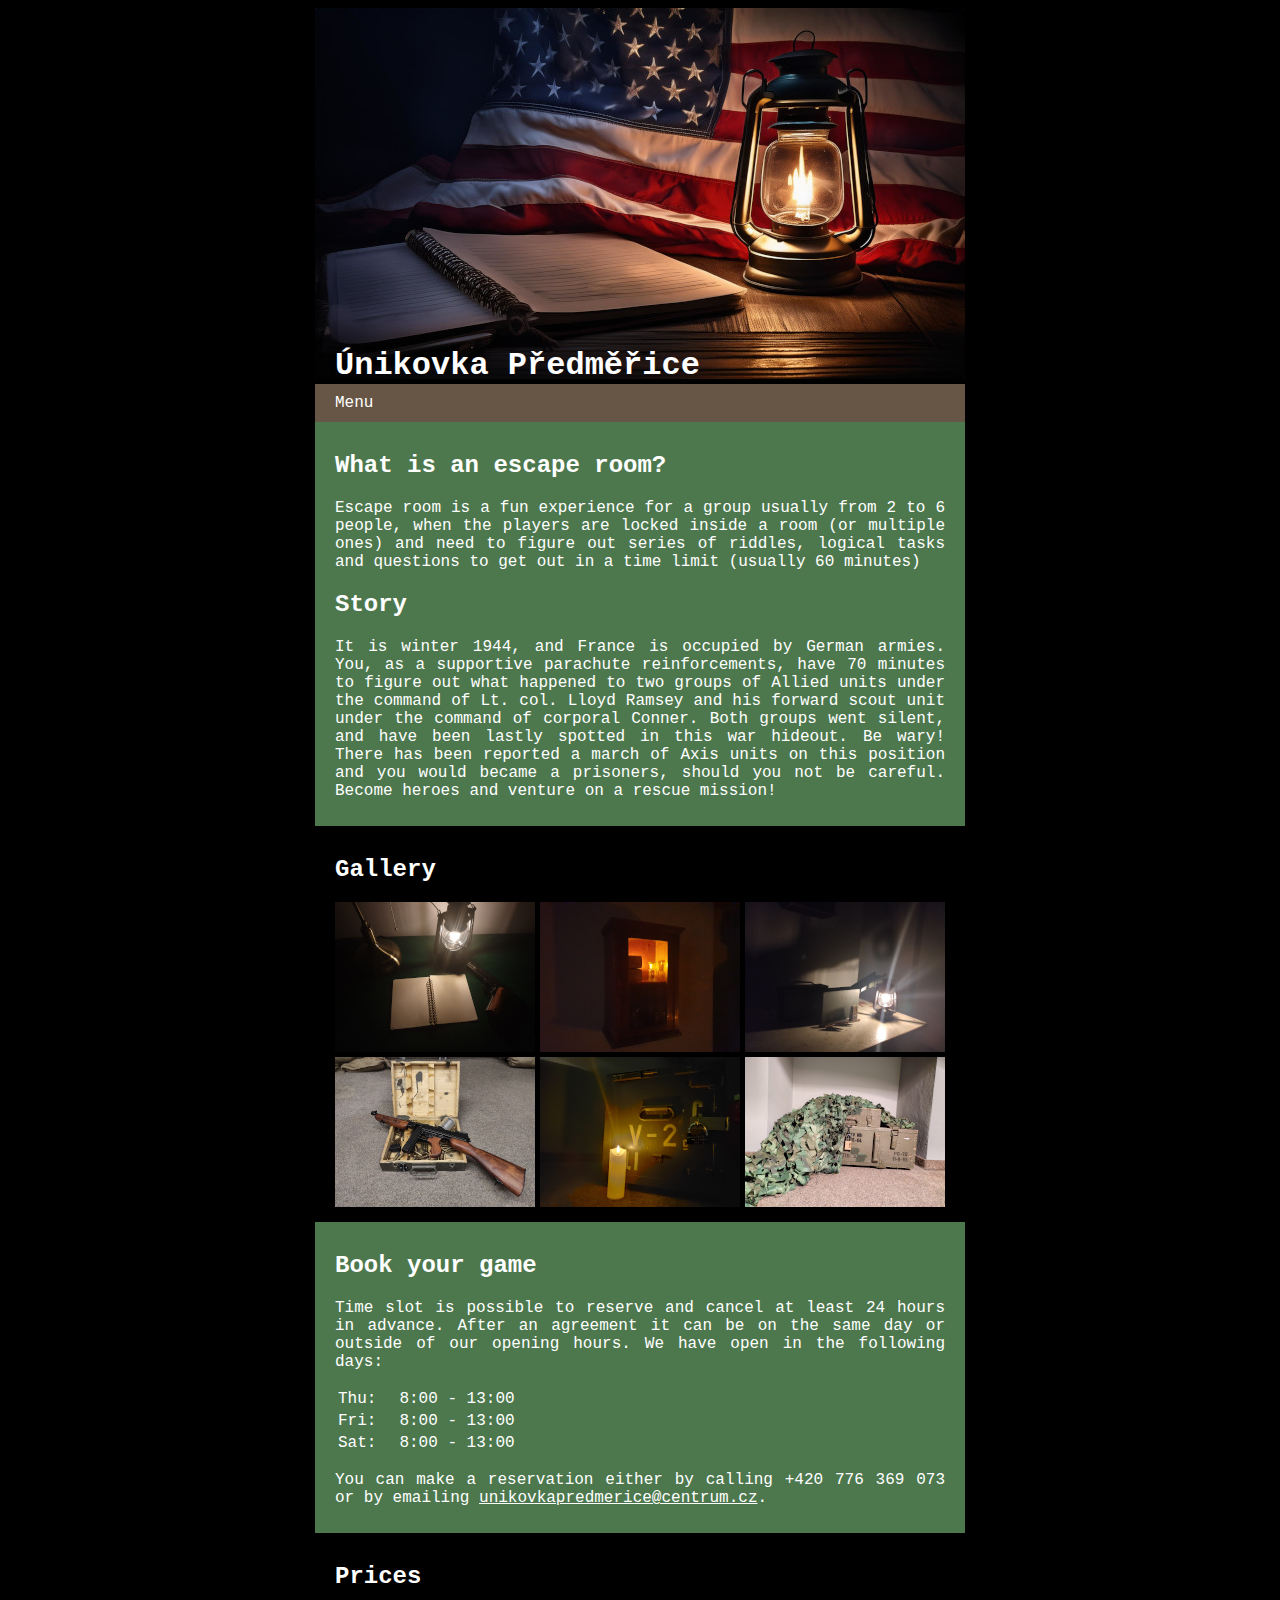
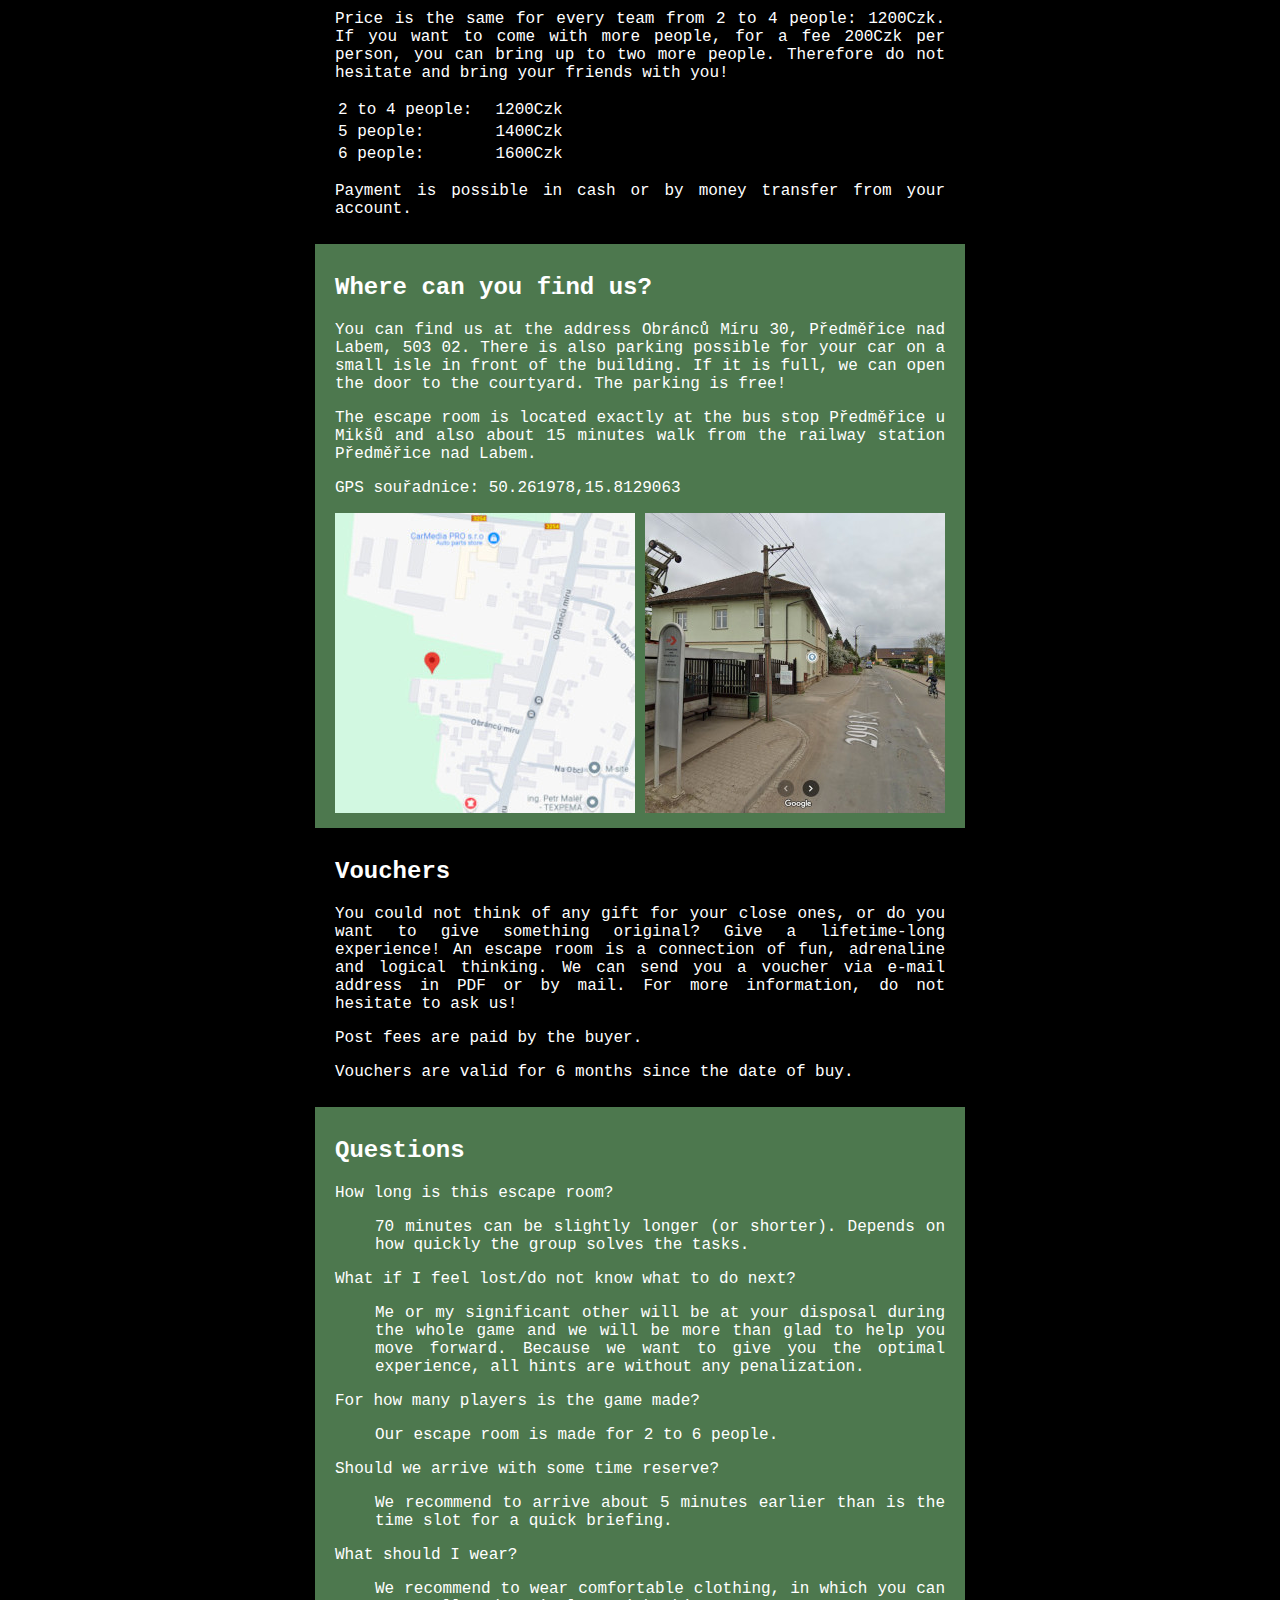
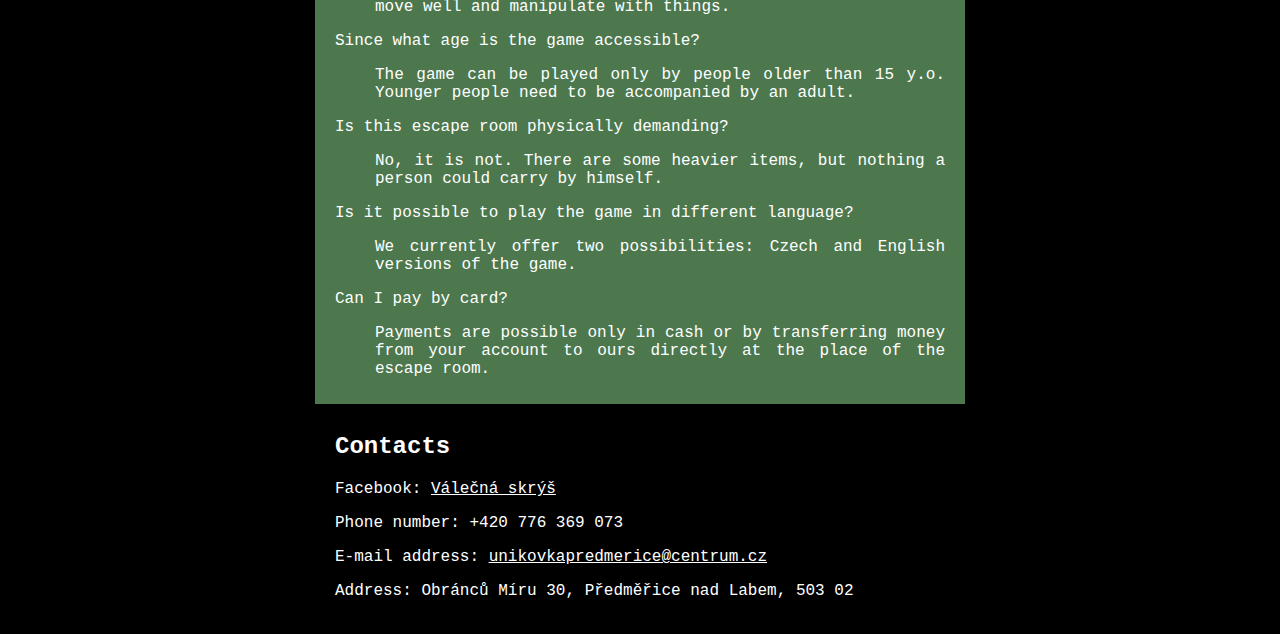
==== index_en.html @ 36e12fd3 "Version 1.0" ====
<!-- vi: set et sw=2 ts=2: -->
<!DOCTYPE html>
<html lang="cz">
<head>
  <meta charset="UTF-8">
  <meta name="viewport" content="width=device-width,initial-scale=1.0">
  <link rel="stylesheet" type="text/css" href="css/style.css">
  <script src="https://ajax.googleapis.com/ajax/libs/jquery/3.6.0/jquery.min.js"></script>
</head>
<body>
  <header>
    <a id="banner" href="#">
      <h1>Únikovka Předměřice</h1><img src="img/banner.jpg">
    </a>
    <nav>
      <a id="nav_home_trigger" href="#">Home</a>
      <ul id="nav_menu">
        <li id="nav_menu_trigger">Menu</li>
        <li class="nav_menu_item"><a href="#reservations">Book your game</a></li>
        <li class="nav_menu_item"><a href="#prices">Prices</a></li>
        <li class="nav_menu_item"><a href="#location">Where can you find us?</a></li>
        <li class="nav_menu_item"><a href="#vouchers">Vouchers</a></li>
        <li class="nav_menu_item"><a href="#questions">Questions</a></li>
        <li class="nav_menu_lang"><a href="index.html">Čeština<img src="img/flag_cz.svg"></a></li>
      </ul>
    </nav>
  </header>
  <main>
    <section id="about">
     <h2>What is an escape room?</h2>
     <p>Escape room is a fun experience for a group usually from 2 to 6 people,
     when the players are locked inside a room (or multiple ones) and need to
     figure out series of riddles, logical tasks and questions to get out in a
     time limit (usually 60 minutes)</p>
     <h2>Story</h2>
     <p>It is winter 1944, and France is occupied by German armies. You, as a
     supportive parachute reinforcements, have 70 minutes to figure out what
     happened to two groups of Allied units under the command of Lt. col. Lloyd
     Ramsey and his forward scout unit under the command of corporal Conner.
     Both groups went silent, and have been lastly spotted in this war hideout.
     Be wary! There has been reported a march of Axis units on this position
     and you would became a prisoners, should you not be careful. Become heroes
     and venture on a rescue mission!</p>
    </section>
    <section id="gallery">
      <h2>Gallery</h2>
      <ul id="gallery_list">
        <li><a href="img/gallery_1.jpg"><img src="img/thumbnails/gallery_1.jpg"/></a></li>
        <li><a href="img/gallery_2.jpg"><img src="img/thumbnails/gallery_2.jpg"/></a></li>
        <li><a href="img/gallery_3.jpg"><img src="img/thumbnails/gallery_3.jpg"/></a></li>
        <li><a href="img/gallery_4.jpg"><img src="img/thumbnails/gallery_4.jpg"/></a></li>
        <li><a href="img/gallery_5.jpg"><img src="img/thumbnails/gallery_5.jpg"/></a></li>
        <li><a href="img/gallery_6.jpg"><img src="img/thumbnails/gallery_6.jpg"/></a></li>
      </ul>
    </section>
    <section id="reservations">
      <h2>Book your game</h2>
      <p>Time slot is possible to reserve and cancel at least 24 hours in
      advance. After an agreement it can be on the same day or outside of our
      opening hours. We have open in the following days:</p>
      <table>
        <tr><td>Thu:</td><td class="reservation_times">8:00 - 13:00</td></tr>
        <tr><td>Fri:</td><td class="reservation_times">8:00 - 13:00</td></tr>
        <tr><td>Sat:</td><td class="reservation_times">8:00 - 13:00</td></tr>
      </table>
      <p>You can make a reservation either by calling  +420 776 369 073 or by emailing
      <a href="mailto:unikovkapredmerice@centrum.cz">unikovkapredmerice@centrum.cz</a>.</p>
    </section>
    <section id="prices">
      <h2>Prices</h2>
      <p>Price is the same for every team from 2 to 4 people: 1200Czk. If you
      want to come with more people, for a fee 200Czk per person, you can bring up
      to two more people. Therefore do not hesitate and bring your friends with
      you!</p>
      <table>
        <tr><td>2 to 4 people:</td><td class="prices_in_table">1200Czk</td></tr>
        <tr><td>5 people:     </td><td class="prices_in_table">1400Czk</td></tr>
        <tr><td>6 people:     </td><td class="prices_in_table">1600Czk</td></tr>
      </table>
     <p>Payment is possible in cash or by money transfer from your account.</p>
    </section>
    <section id="location">
      <h2>Where can you find us?</h2>
      <p>You can find us at the address Obránců Míru 30, Předměřice nad Labem,
      503 02. There is also parking possible for your car on a small isle in
      front of the building. If it is full, we can open the door to the
      courtyard.  The parking is free!</p>
      <p>The escape room is located exactly at the bus stop Předměřice u Mikšů
      and also about 15 minutes walk from the railway station Předměřice nad
      Labem.</p>
      <p>GPS souřadnice: 50.261978,15.8129063</p>
      <ul id="location_list">
        <li><a href="https://maps.app.goo.gl/WbaVgSseMsnko7hA8"><img src="img/thumbnails/location_map.jpg"></a></li>
        <li><a href="img/location_street.jpg"><img src="img/thumbnails/location_street.jpg"></a></li>
      </ul>
    </section>
    <section id="vouchers">
      <h2>Vouchers</h2>
      <p>You could not think of any gift for your close ones, or do you want to
      give something original? Give a lifetime-long experience! An escape room
      is a connection of fun, adrenaline and logical thinking. We can send you
      a voucher via e-mail address in PDF or by mail. For more information, do
      not hesitate to ask us!</p>
      <p>Post fees are paid by the buyer.</p>
      <p>Vouchers are valid for 6 months since the date of buy.</p>
    </section>
    <section id="questions">
      <h2>Questions</h2>
      <dl>
        <dt>How long is this escape room?</dt>
        <dd><p>70 minutes can be slightly longer (or shorter). Depends on how quickly the group solves the tasks.</p></dd>
        <dt>What if I feel lost/do not know what to do next?</dt>
        <dd><p>Me or my significant other will be at your disposal during the
          whole game and we will be more than glad to help you move forward.
          Because we want to give you the optimal experience, all hints are
          without any penalization.</p></dd>
        <dt>For how many players is the game made?</dt>
        <dd><p>Our escape room is made for 2 to 6 people.</p></dd>
        <dt>Should we arrive with some time reserve?</dt>
        <dd><p>We recommend to arrive about 5 minutes earlier than is the time slot for a quick briefing.</p></dd>
        <dt>What should I wear?</dt>
        <dd><p>We recommend to wear comfortable clothing, in which you can move well and manipulate with things.</p></dd>
        <dt>Since what age is the game accessible?</dt>
        <dd><p>The game can be played only by people older than 15 y.o. Younger people need to be accompanied by an adult.</p></dd>
        <dt>Is this escape room physically demanding?</dt>
        <dd><p>No, it is not. There are  some heavier items, but nothing a person could carry by himself.</p></dd>
        <dt>Is it possible to play the game in different language?</dt>
        <dd><p>We currently offer two possibilities: Czech and English versions of the game.</p></dd>
        <dt>Can I pay by card?</dt>
        <dd><p>Payments are possible only in cash or by transferring money from your account to ours directly at the place of the escape room.</p></dd>
      </dl>
    </section>
    <section id="contacts">
      <h2>Contacts</h2>
      <p>Facebook: <a href="https://www.facebook.com/search/top?q=válečná%20skrýš&locale=en_US">Válečná skrýš</a></p>
      <p>Phone number: +420 776 369 073</p>
      <p>E-mail address: <a href="mailto:unikovkapredmerice@centrum.cz">unikovkapredmerice@centrum.cz</a></p>
      <p>Address: Obránců Míru 30, Předměřice nad Labem, 503 02</p>
    </section>
  </main>
  <script src="js/script.js"></script>
</body>
</html>
---- css/style.css ----
*, *::before, *::after {
    box-sizing: border-box;
}

a {
    text-decoration: underline; color: inherit
}

body {
    display: flex; flex-direction: column;
    background: #000;
    color: #FFF;
    font-family: 'Courier New', monospace;
}
body > * {
    margin: auto;
    max-width: 650px;
    width: 100%;
}

header {
    width: 100%;
}
#banner {
    position: relative;
    display: inline-block;
}
#banner > h1 {
    position: absolute;
    bottom: 0px; left: 20px;
    margin: 0;
}
#banner > img {
    width: 100%;
}

#nav_home_trigger {
    display: none;
    position: fixed; top: 0;
    padding: 10px 20px;
    width: 650px;
    background-color: #000;
    text-decoration: none;
    background-color: #675645;
}

#nav_menu {
    display: flex; flex-direction: column;
    list-style: none; padding: 0; margin: 0;
    background-color: #675645;
}
#nav_menu_trigger {
    cursor: pointer;
    padding: 10px 20px;
}
.nav_menu_lang, .nav_menu_item {
    display: none;
}
#nav_home_trigger:hover, #nav_menu_trigger:hover, .nav_menu_item:hover, .nav_menu_lang:hover {
    background: #85776A;
}
.nav_home_trigger_visible, .nav_menu_item_visible {
    display: block;
}
.nav_menu_lang > a,
.nav_menu_item > a {
    display: flex; justify-content: space-between; align-content: center;
    padding: 10px 20px;
    text-decoration: none;
}
.nav_menu_lang > a > img {
    height: 20px;
}
section {
    text-align: justify; text-justify: inter-world;
    padding: 10px 20px;
}
main > section:nth-child(odd) {
    background: #4d784e;
}

#gallery_list, #location_list {
    display: flex; justify-content: space-between; flex-wrap: wrap;
    list-style: none; padding: 0; margin: 0;
}

.reservation_times, .prices_in_table {
    padding-left: 20px;
}
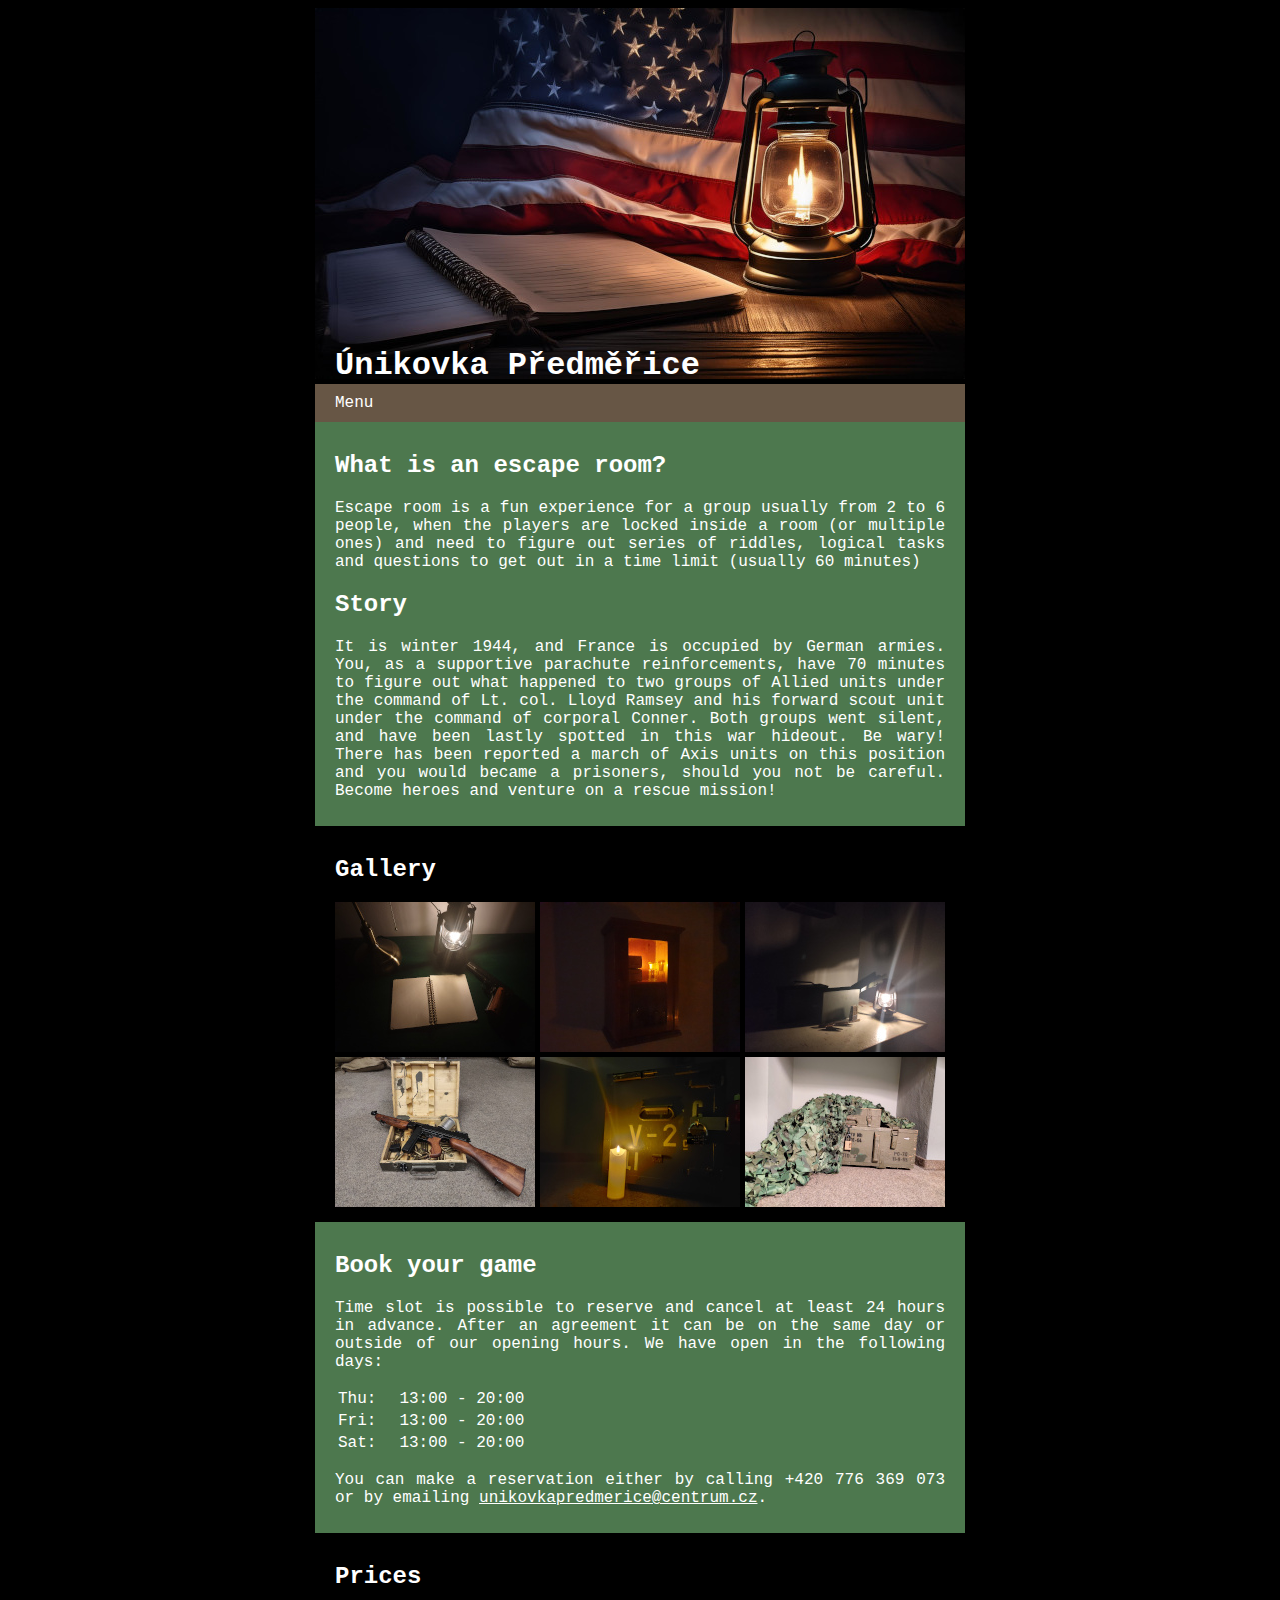
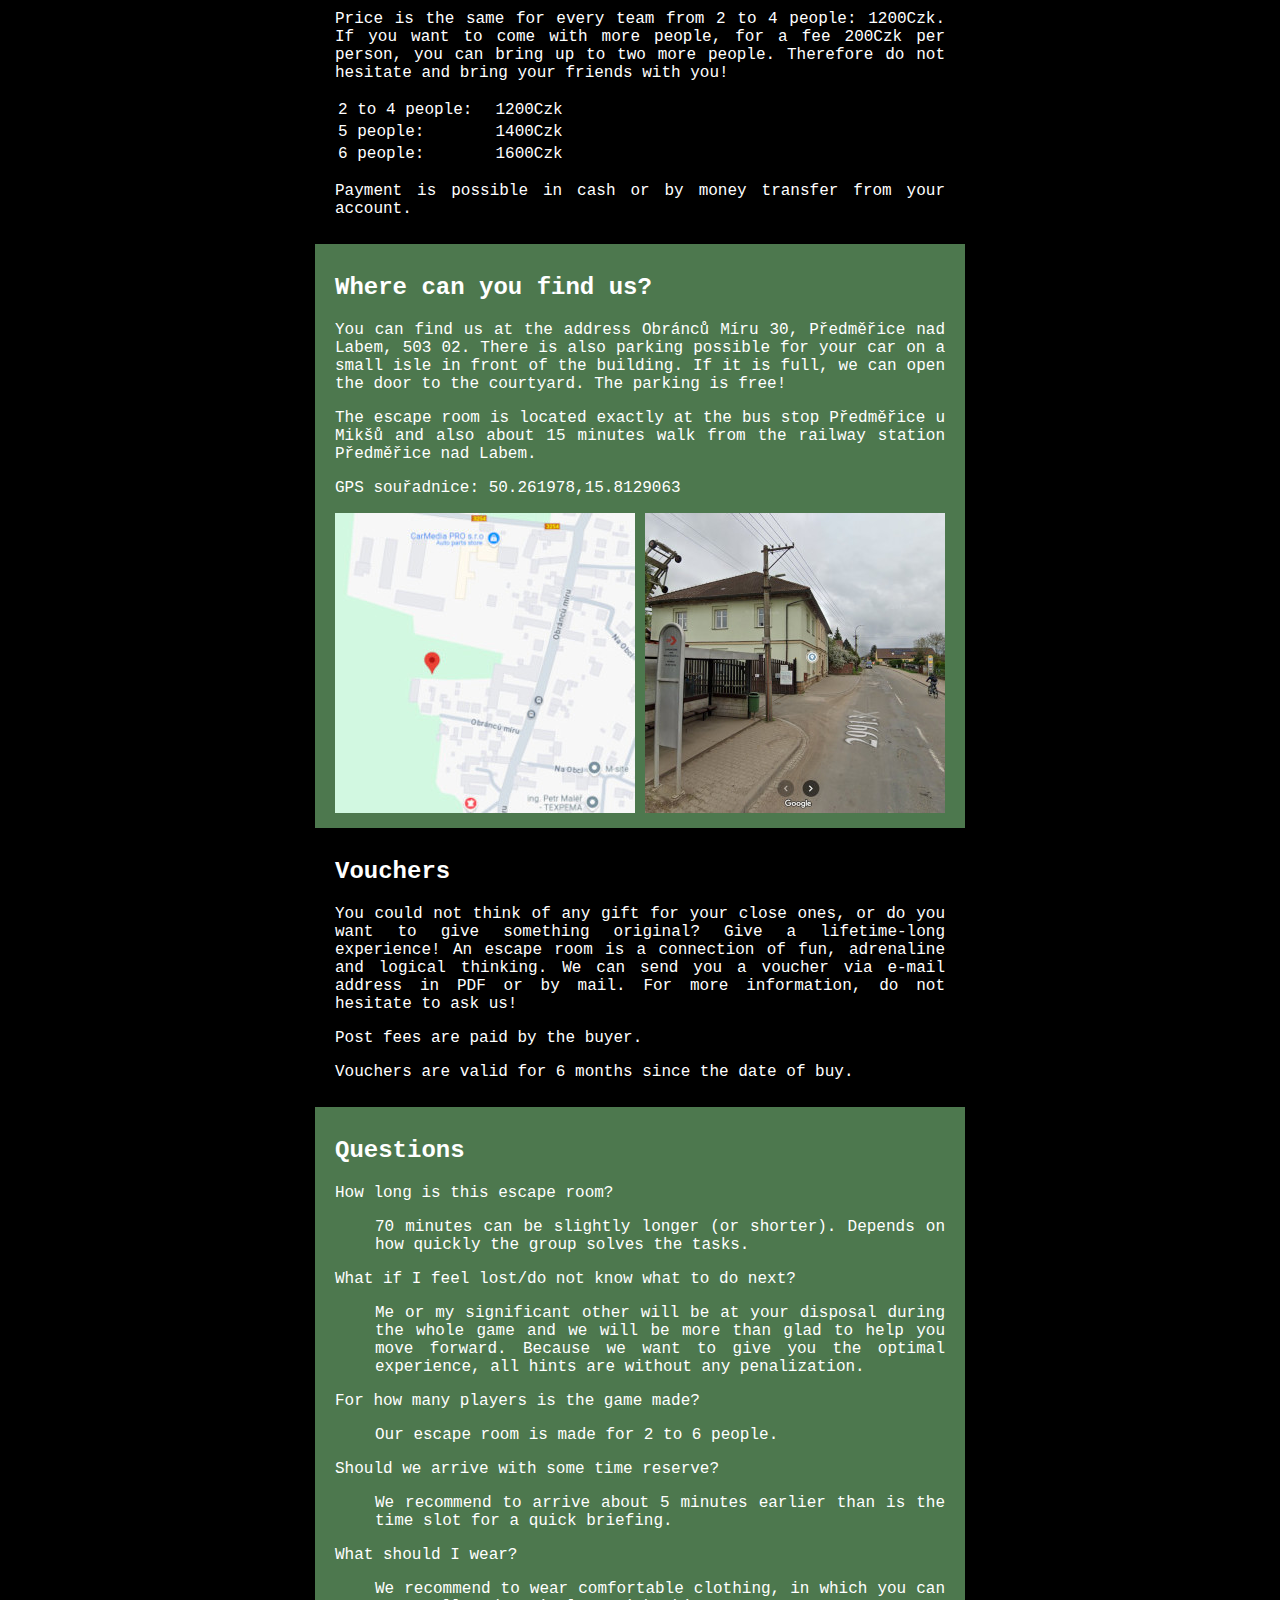
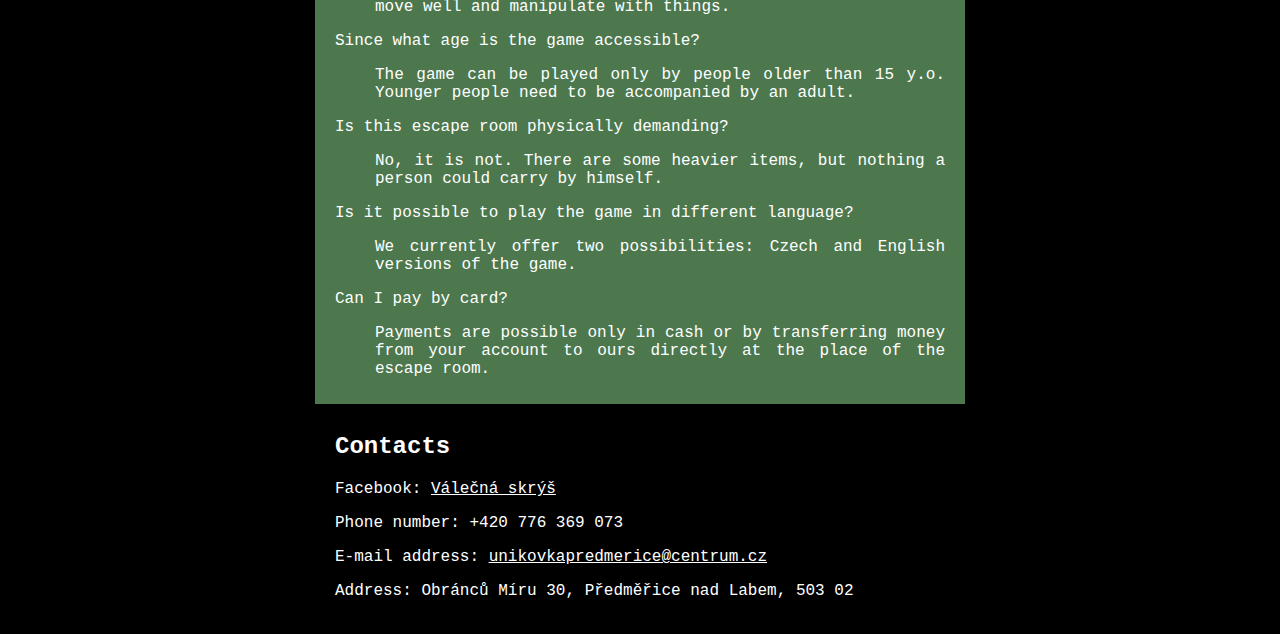
==== commit 162b6ebd: "Fixes Reservation Times" ====
--- a/index_en.html
+++ b/index_en.html
@@ -59,9 +59,9 @@
       advance. After an agreement it can be on the same day or outside of our
       opening hours. We have open in the following days:</p>
       <table>
-        <tr><td>Thu:</td><td class="reservation_times">8:00 - 13:00</td></tr>
-        <tr><td>Fri:</td><td class="reservation_times">8:00 - 13:00</td></tr>
-        <tr><td>Sat:</td><td class="reservation_times">8:00 - 13:00</td></tr>
+        <tr><td>Thu:</td><td class="reservation_times">13:00 - 20:00</td></tr>
+        <tr><td>Fri:</td><td class="reservation_times">13:00 - 20:00</td></tr>
+        <tr><td>Sat:</td><td class="reservation_times">13:00 - 20:00</td></tr>
       </table>
       <p>You can make a reservation either by calling  +420 776 369 073 or by emailing
       <a href="mailto:unikovkapredmerice@centrum.cz">unikovkapredmerice@centrum.cz</a>.</p>
